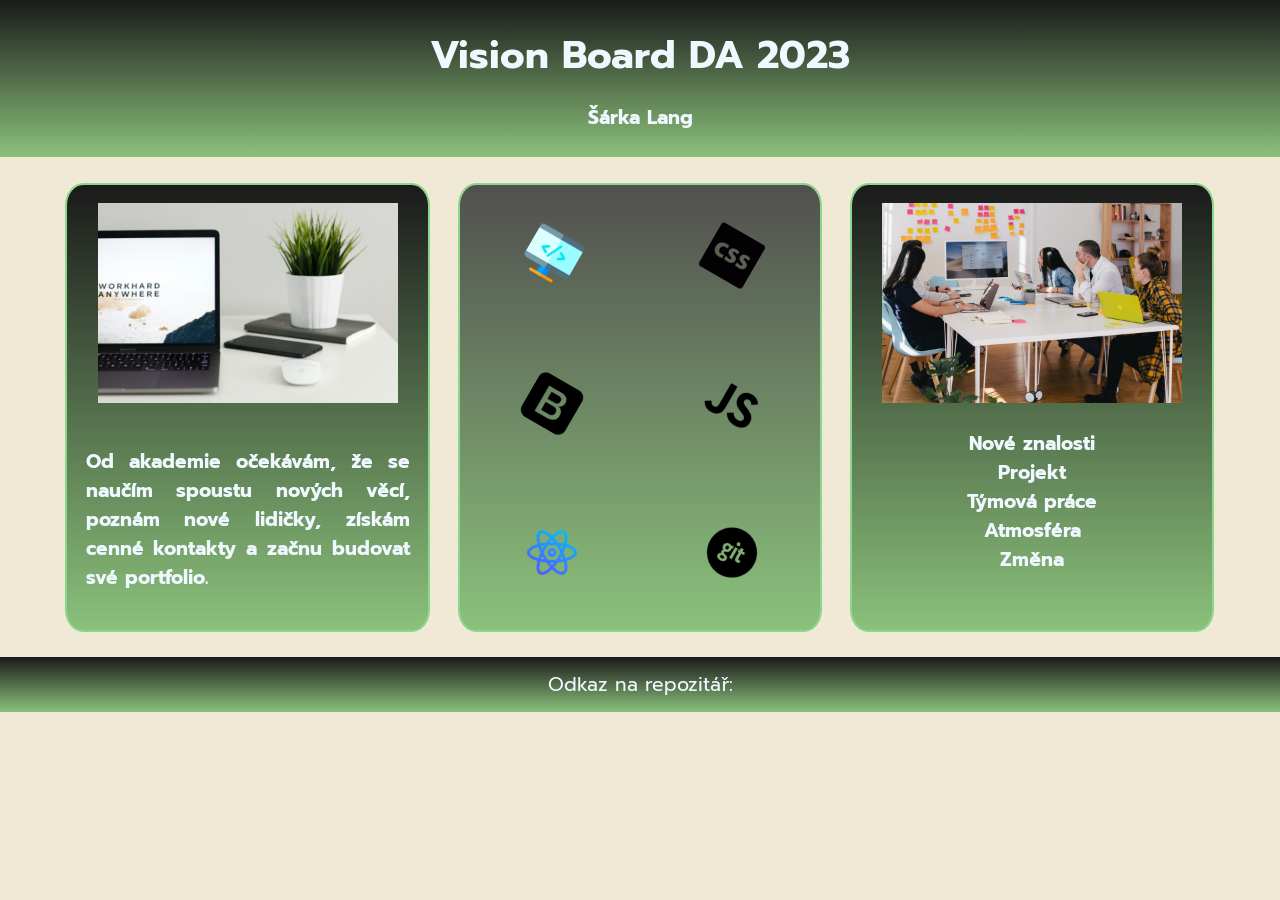
==== index.html @ dffb6bf3 "nova verze" ====
<!DOCTYPE html>
<html lang="en">
<head>
  <meta charset="UTF-8">
  <meta name="viewport" content="width=device-width, initial-scale=1.0">
  <title>Document</title>
  <link rel="stylesheet" type="text/css" href="style.css">
  <link rel="preconnect" href="https://fonts.googleapis.com">
<link rel="preconnect" href="https://fonts.gstatic.com" crossorigin>
<link href="https://fonts.googleapis.com/css2?family=Castoro+Titling&family=Instrument+Serif&family=Montserrat:wght@100&family=Prompt:wght@200&family=Raleway&family=Rubik&display=swap" rel="stylesheet">
</head>
<body>
  <header>
  <h1>Vision Board DA 2023</h1>
  <p class="first">Šárka Lang</p>
   </header>
   <section>
    <div class="container vision-board">
      <img class="pic-vb" src="pics/workhard.jpg" alt="workhardanywhere" width="300px">
      <p class="p-vb">Od akademie očekávám, že se naučím spoustu nových věcí, poznám nové lidičky, získám cenné kontakty a začnu budovat své portfolio.</p>
    </div>

    <div class="container-grid technology">
      <div class="obrazky"> <img src="pics/coding.png" alt="htmlpic" width="50px"> </div>
      <div class="obrazky"> <img src="pics/css.png" alt="csspic" width="50px"> </div>
      <div class="obrazky"> <img src="pics/bootstrap.png" alt="bootstrappic" width="50px"> </div>
      <div class="obrazky"> <img src="pics/js.png" alt="javascriptpic" width="50px"> </div>
      <div class="obrazky"> <img src="pics/atom.png" alt="reactpic" width="50px"> </div>
      <div class="obrazky"> <img src="pics/git.png" alt="gitpic" width="50px"> </div>
    </div>

    <div class="container five-thing">
      <img class="pic-fith" src="pics/meeting.jpg" alt="meeting" width="300px">
       <ul class="ul-fith">
        <li>Nové znalosti</li>
        <li>Projekt</li>
        <li>Týmová práce</li>
        <li>Atmosféra</li>
        <li> <strong>Změna</strong></li>
       </ul>
    </div>
  </section>
 
   <footer>Odkaz na repozitář: </footer>
</body>
</html>
---- style.css ----
:after, :before { box-sizing: border-box; }

body {
  background-color: rgb(240, 233, 214);
  margin: 0;
  font-size: 1.2rem;
  font-family:'Prompt';
}

/*Uvod*/
header{
  text-align: center;
  background-color:  rgb(137, 214, 141);
  background-image: linear-gradient(#1a1a1a, #8bc17b);
  color: aliceblue;
}

h1 {
  margin: 0;
  padding: 2%;
  padding-bottom: 0;
}

.first {
  font-weight: bolder;
  padding-bottom: 2%;
}

/*Tři položky*/
section {
  display: flex;
  margin-left: 3%;
  margin-right: 3%;
  margin-top: 2%;
  justify-content:space-evenly;
}

.container {
  flex-basis: 30%;
  border: rgb(137, 214, 141) solid 2px;
  border-radius: 5%;
  display: flex;
  flex-direction: column;
  background-color:  rgb(137, 214, 141);
  background-image: linear-gradient(#1a1a1a, #8bc17b);
  color: aliceblue;
  font-weight: bolder;
}

.pic-vb {
  padding: 2%;
  padding-top: 5%;
  align-self: center;
}

.p-vb {
  text-align: justify;
  padding: 5%;
}

.container-grid {
  flex-basis: 30%;
  border:  rgb(137, 214, 141) solid 2px;
  border-radius: 5%;
  display: grid;
  grid-template-columns: 1fr 1fr;
  justify-items:center;
  background-color: rgb(137, 214, 141);
  background-image: linear-gradient(#514f4f, #8bc17b);
}

.obrazky {
  align-self: center;
  animation: roll 3s infinite;
  transform: rotate(30deg);
}

@keyframes roll {
  0% {
    transform: rotate(0);
  }
  100% {
    transform: rotate(360deg);
  }
}

.pic-fith {
  padding: 2%;
  padding-top: 5%;
  align-self: center;
}

.ul-fith {
  text-align: center;
  list-style-type: none;
  padding: 0;
}

/*Footer*/
footer {
  margin-top: 2%;
  text-align: center;
  background-color: rgb(137, 214, 141);
  padding: 1%;
  color: aliceblue;
  background-image: linear-gradient(#1a1a1a, #8bc17b);
}
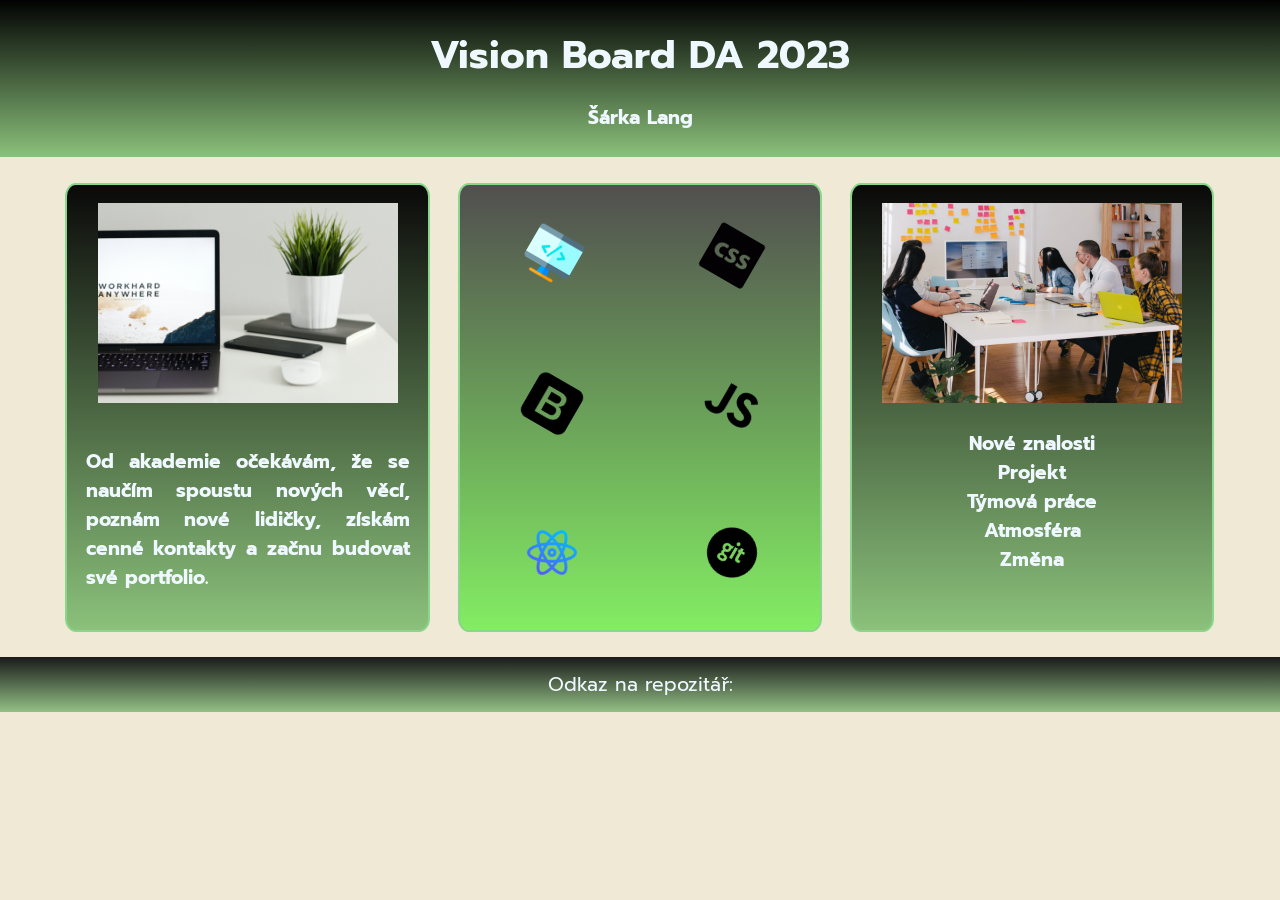
==== commit bf974f58: "nova verze" ====
--- a/index.html
+++ b/index.html
@@ -16,7 +16,10 @@
    </header>
    <section>
     <div class="container vision-board">
-      <img class="pic-vb" src="pics/workhard.jpg" alt="workhardanywhere" width="300px">
+      <img class="pic-vb" src="pics/workhard.jpg" alt="workhardanywhere" width="300px"> 
+      <div class="hide">
+        <div class="word">OČEKÁVÁNÍ</div>
+      </div>
       <p class="p-vb">Od akademie očekávám, že se naučím spoustu nových věcí, poznám nové lidičky, získám cenné kontakty a začnu budovat své portfolio.</p>
     </div>
 
@@ -31,6 +34,9 @@
 
     <div class="container five-thing">
       <img class="pic-fith" src="pics/meeting.jpg" alt="meeting" width="300px">
+      <div class="hide-two">
+        <div class="word-two">5 VĚCÍ</div>
+      </div>
        <ul class="ul-fith">
         <li>Nové znalosti</li>
         <li>Projekt</li>
--- a/style.css
+++ b/style.css
@@ -11,7 +11,7 @@
 header{
   text-align: center;
   background-color:  rgb(137, 214, 141);
-  background-image: linear-gradient(#1a1a1a, #8bc17b);
+  background-image: linear-gradient(#020202, #8bc17b);
   color: aliceblue;
 }
 
@@ -38,11 +38,10 @@
 .container {
   flex-basis: 30%;
   border: rgb(137, 214, 141) solid 2px;
-  border-radius: 5%;
+  border-radius: 3%;
   display: flex;
   flex-direction: column;
-  background-color:  rgb(137, 214, 141);
-  background-image: linear-gradient(#1a1a1a, #8bc17b);
+  background-image: linear-gradient(#0a0909, #8bc17b);
   color: aliceblue;
   font-weight: bolder;
 }
@@ -51,6 +50,7 @@
   padding: 2%;
   padding-top: 5%;
   align-self: center;
+  
 }
 
 .p-vb {
@@ -58,15 +58,45 @@
   padding: 5%;
 }
 
+.vision-board {
+  position: relative;
+}
+
+.hide {
+  position: absolute;
+  top: 0;
+  bottom: 0;
+  left: 0;
+  right: 0;
+  height: 100%;
+  width: 100%;
+  opacity: 0;
+  transition: .5s ease;
+  background-color: #329f48;
+}
+
+.word {
+  color: white;
+  font-size: 20px;
+  position: absolute;
+  top: 50%;
+  left: 50%;
+  transform: translate(-50%, -50%);
+  -ms-transform: translate(-50%, -50%);
+}
+
+.container:hover .hide {
+  opacity: 1;
+}
+
 .container-grid {
   flex-basis: 30%;
   border:  rgb(137, 214, 141) solid 2px;
-  border-radius: 5%;
+  border-radius: 3%;
   display: grid;
   grid-template-columns: 1fr 1fr;
   justify-items:center;
-  background-color: rgb(137, 214, 141);
-  background-image: linear-gradient(#514f4f, #8bc17b);
+  background-image: linear-gradient(#514f4f, #83ed63);
 }
 
 .obrazky {
@@ -96,6 +126,37 @@
   padding: 0;
 }
 
+.five-thing {
+  position: relative;
+}
+
+.hide-two {
+  position: absolute;
+  top: 0;
+  bottom: 0;
+  left: 0;
+  right: 0;
+  height: 100%;
+  width: 100%;
+  opacity: 0;
+  transition: .5s ease;
+  background-color: #329f48;
+}
+
+.word-two {
+  color: white;
+  font-size: 20px;
+  position: absolute;
+  top: 50%;
+  left: 50%;
+  transform: translate(-50%, -50%);
+  -ms-transform: translate(-50%, -50%);
+}
+
+.container:hover .hide-two {
+  opacity: 1;
+}
+
 /*Footer*/
 footer {
   margin-top: 2%;
@@ -103,5 +164,5 @@
   background-color: rgb(137, 214, 141);
   padding: 1%;
   color: aliceblue;
-  background-image: linear-gradient(#1a1a1a, #8bc17b);
+  background-image: linear-gradient(#1a1a1a, #93c085);
 }
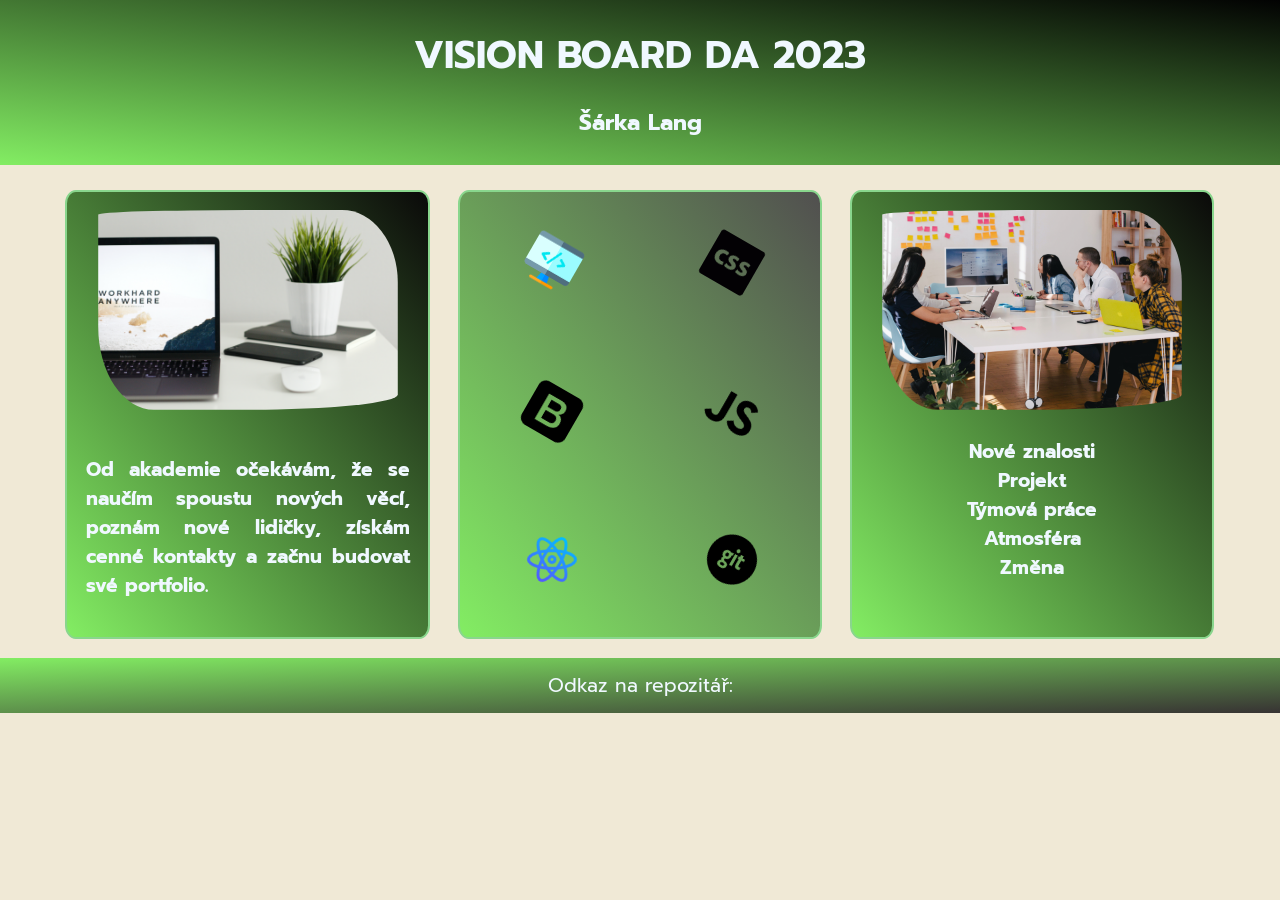
==== commit bfb1662c: "nova verze" ====
--- a/index.html
+++ b/index.html
@@ -11,7 +11,7 @@
 </head>
 <body>
   <header>
-  <h1>Vision Board DA 2023</h1>
+  <h1>VISION BOARD DA 2023</h1>
   <p class="first">Šárka Lang</p>
    </header>
    <section>
--- a/style.css
+++ b/style.css
@@ -11,7 +11,7 @@
 header{
   text-align: center;
   background-color:  rgb(137, 214, 141);
-  background-image: linear-gradient(#020202, #8bc17b);
+  background-image: linear-gradient(to left bottom,#020202, #83ed63);
   color: aliceblue;
 }
 
@@ -24,6 +24,7 @@
 .first {
   font-weight: bolder;
   padding-bottom: 2%;
+  font-size: 1.4rem;
 }
 
 /*Tři položky*/
@@ -41,7 +42,7 @@
   border-radius: 3%;
   display: flex;
   flex-direction: column;
-  background-image: linear-gradient(#0a0909, #8bc17b);
+  background-image: linear-gradient(to left bottom,#0a0909, #83ed63);
   color: aliceblue;
   font-weight: bolder;
 }
@@ -50,7 +51,7 @@
   padding: 2%;
   padding-top: 5%;
   align-self: center;
-  
+  border-radius: 50% 20% / 10% 40%;;
 }
 
 .p-vb {
@@ -96,7 +97,7 @@
   display: grid;
   grid-template-columns: 1fr 1fr;
   justify-items:center;
-  background-image: linear-gradient(#514f4f, #83ed63);
+  background-image: linear-gradient(to left bottom,#514f4f, #83ed63);
 }
 
 .obrazky {
@@ -118,6 +119,7 @@
   padding: 2%;
   padding-top: 5%;
   align-self: center;
+  border-radius: 50% 20% / 10% 40%;;
 }
 
 .ul-fith {
@@ -159,10 +161,10 @@
 
 /*Footer*/
 footer {
-  margin-top: 2%;
+  margin-top: 1.5%;
   text-align: center;
   background-color: rgb(137, 214, 141);
   padding: 1%;
   color: aliceblue;
-  background-image: linear-gradient(#1a1a1a, #93c085);
+  background-image: linear-gradient(to left top,#373333, #83ed63);
 }
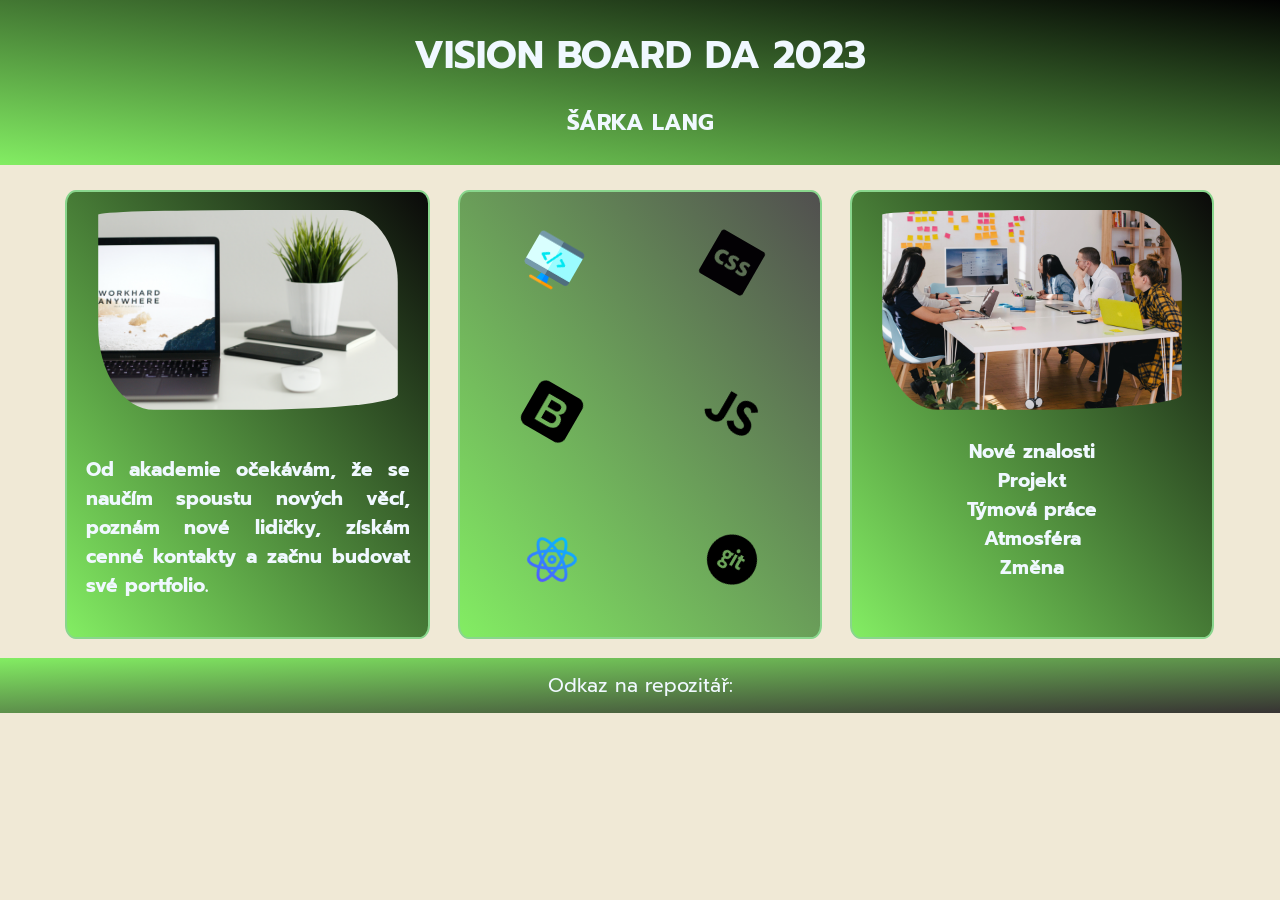
==== commit 7d705b16: "nova verze" ====
--- a/index.html
+++ b/index.html
@@ -12,7 +12,7 @@
 <body>
   <header>
   <h1>VISION BOARD DA 2023</h1>
-  <p class="first">Šárka Lang</p>
+  <p class="first">ŠÁRKA LANG</p>
    </header>
    <section>
     <div class="container vision-board">
@@ -30,6 +30,9 @@
       <div class="obrazky"> <img src="pics/js.png" alt="javascriptpic" width="50px"> </div>
       <div class="obrazky"> <img src="pics/atom.png" alt="reactpic" width="50px"> </div>
       <div class="obrazky"> <img src="pics/git.png" alt="gitpic" width="50px"> </div>
+      <div class="hide-tech">
+        <div class="word-tech">TECHNOLOGIE</div>
+      </div>
     </div>
 
     <div class="container five-thing">
@@ -42,7 +45,7 @@
         <li>Projekt</li>
         <li>Týmová práce</li>
         <li>Atmosféra</li>
-        <li> <strong>Změna</strong></li>
+        <li>Změna</li>
        </ul>
     </div>
   </section>
--- a/style.css
+++ b/style.css
@@ -98,12 +98,40 @@
   grid-template-columns: 1fr 1fr;
   justify-items:center;
   background-image: linear-gradient(to left bottom,#514f4f, #83ed63);
+  position: relative;
 }
 
 .obrazky {
   align-self: center;
   animation: roll 3s infinite;
   transform: rotate(30deg);
+}
+
+.hide-tech {
+  position: absolute;
+  top: 0;
+  bottom: 0;
+  left: 0;
+  right: 0;
+  height: 100%;
+  width: 100%;
+  opacity: 0;
+  transition: .5s ease;
+  background-color: #329f48;
+}
+
+.word-tech {
+  color: white;
+  font-size: 20px;
+  position: absolute;
+  top: 50%;
+  left: 50%;
+  transform: translate(-50%, -50%);
+  -ms-transform: translate(-50%, -50%);
+}
+
+.container-grid:hover .hide-tech {
+  opacity: 1;
 }
 
 @keyframes roll {
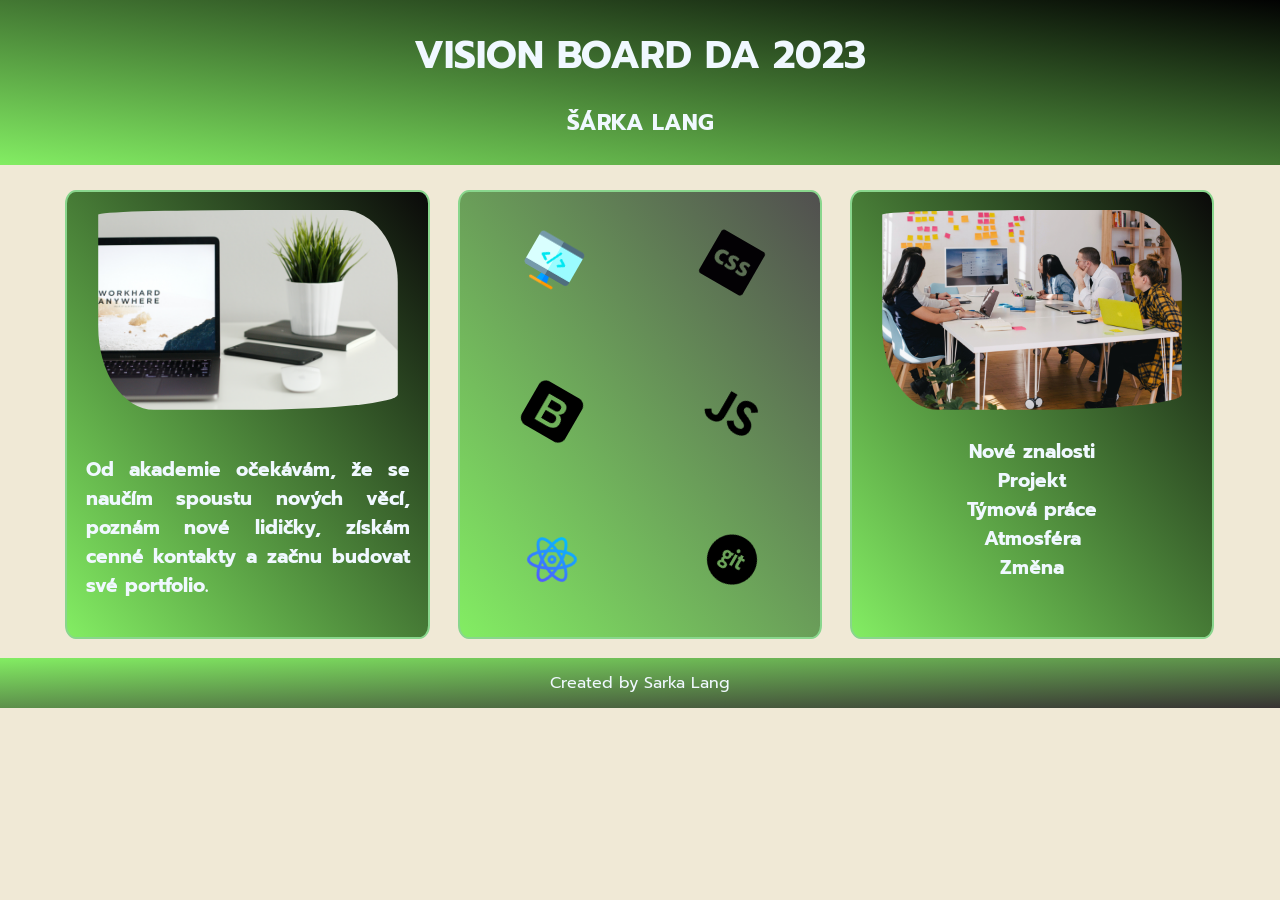
==== commit 3015c463: "nova verze" ====
--- a/index.html
+++ b/index.html
@@ -50,6 +50,6 @@
     </div>
   </section>
  
-   <footer>Odkaz na repozitář: </footer>
+   <footer>Created by Sarka Lang</footer>
 </body>
 </html>
--- a/style.css
+++ b/style.css
@@ -195,4 +195,5 @@
   padding: 1%;
   color: aliceblue;
   background-image: linear-gradient(to left top,#373333, #83ed63);
+  font-size: 1rem;
 }
